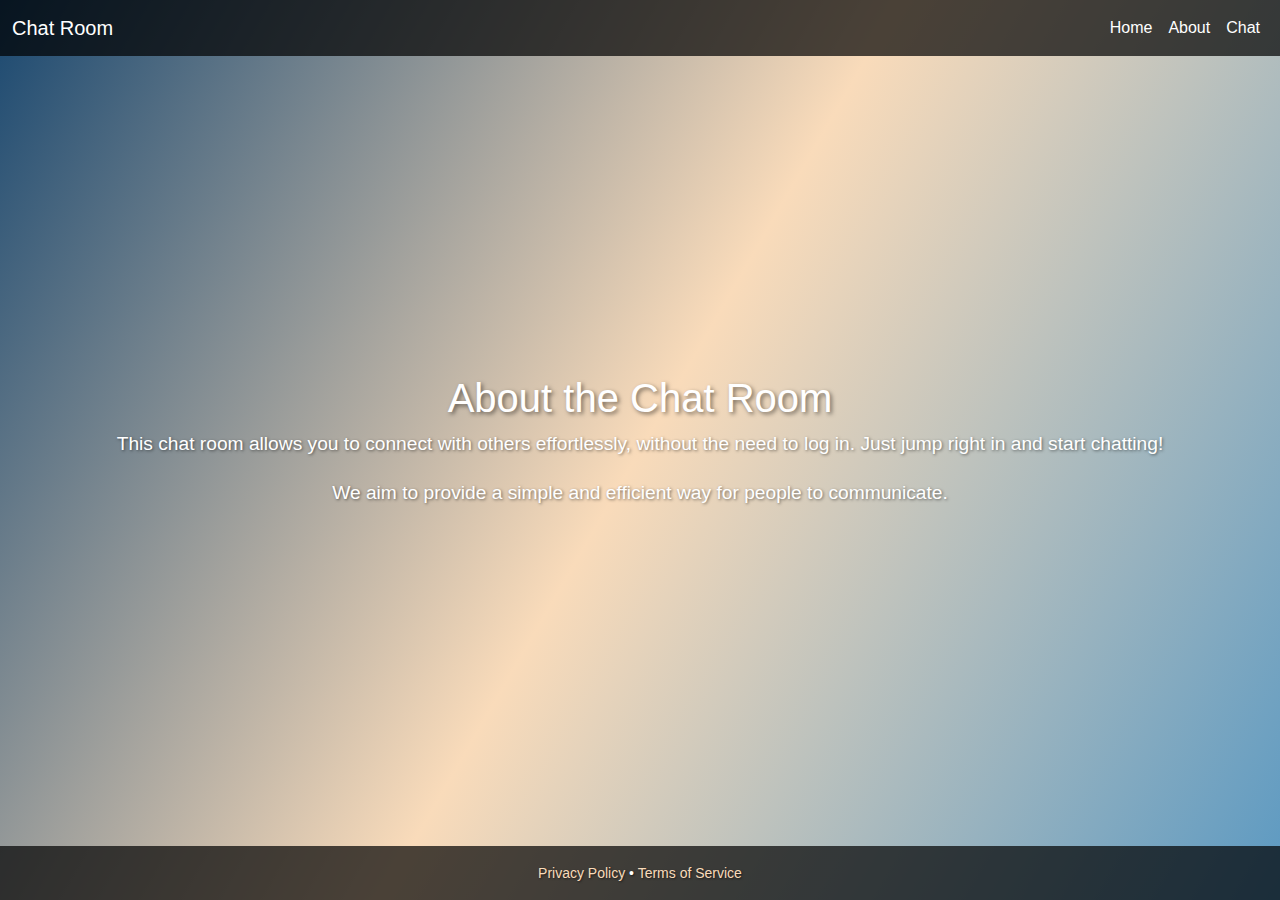
==== about.html @ 4c762132 "Add files via upload" ====
<!DOCTYPE html>
<html lang="en">
<head>
    <meta charset="UTF-8">
    <meta name="viewport" content="width=device-width, initial-scale=1">
    <title>Chat Room - About</title>
    <link href="https://cdn.jsdelivr.net/npm/bootstrap@5.3.0/dist/css/bootstrap.min.css" rel="stylesheet">
    <link rel="stylesheet" href="styles.css">
</head>
<body>
    <nav class="navbar navbar-expand-lg">
        <div class="container-fluid">
            <a class="navbar-brand" href="index.html">Chat Room</a>
            <button class="navbar-toggler" type="button" data-bs-toggle="collapse" data-bs-target="#navbarNav" aria-controls="navbarNav" aria-expanded="false" aria-label="Toggle navigation">
                <span class="navbar-toggler-icon"></span>
            </button>
            <div class="collapse navbar-collapse" id="navbarNav">
                <ul class="navbar-nav ms-auto">
                    <li class="nav-item"><a class="nav-link" href="index.html">Home</a></li>
                    <li class="nav-item"><a class="nav-link" href="about.html">About</a></li>
                    <li class="nav-item"><a class="nav-link" href="chat.html">Chat</a></li>
                </ul>
            </div>
        </div>
    </nav>
    <div class="container hero-section">
        <h2>About the Chat Room</h2>
        <p>This chat room allows you to connect with others effortlessly, without the need to log in. Just jump right in and start chatting!</p>
        <p>We aim to provide a simple and efficient way for people to communicate.</p>
    </div>
    <footer>
        <small><a href="#">Privacy Policy</a> • <a href="#">Terms of Service</a></small>
    </footer>
    <script src="https://cdn.jsdelivr.net/npm/bootstrap@5.3.0/dist/js/bootstrap.bundle.min.js"></script>
</body>
</html>
---- styles.css ----
/* General Styles */
body {
    background: linear-gradient(300deg, #5B99C2, #F9DBBA, #1A4870);
    color: #ffffff;
    font-family: 'Arial', sans-serif;
    min-height: 100vh;
    display: flex;
    flex-direction: column;
    margin: 0;
}

.navbar {
    background-color: rgba(0, 0, 0, 0.7);
}

.navbar-brand, .nav-link {
    color: #ffffff !important;
}

.navbar-brand:hover, .nav-link:hover {
    color: #e9ecef !important;
}

.hero-section {
    flex: 1;
    padding: 100px 0;
    text-align: center;
    display: flex;
    flex-direction: column;
    justify-content: center;
    align-items: center;
}

h2 {
    font-size: 2.5rem;
    text-shadow: 2px 2px 4px rgba(0, 0, 0, 0.5);
}

p {
    font-size: 1.2rem;
    margin-bottom: 20px;
    text-shadow: 1px 1px 3px rgba(0, 0, 0, 0.5);
}

.btn-primary {
    background-color: #1A4870;
    border-color: #1A4870;
}

.btn-primary:hover {
    background-color: #5B99C2;
    border-color: #5B99C2;
}

footer {
    padding: 15px 0;
    text-align: center;
    background-color: rgba(0, 0, 0, 0.7);
    color: #ffffff;
    text-shadow: 1px 1px 2px rgba(0, 0, 0, 0.5);
}

footer a {
    color: #F9DBBA;
    text-decoration: none;
}

footer a:hover {
    text-decoration: underline;
}
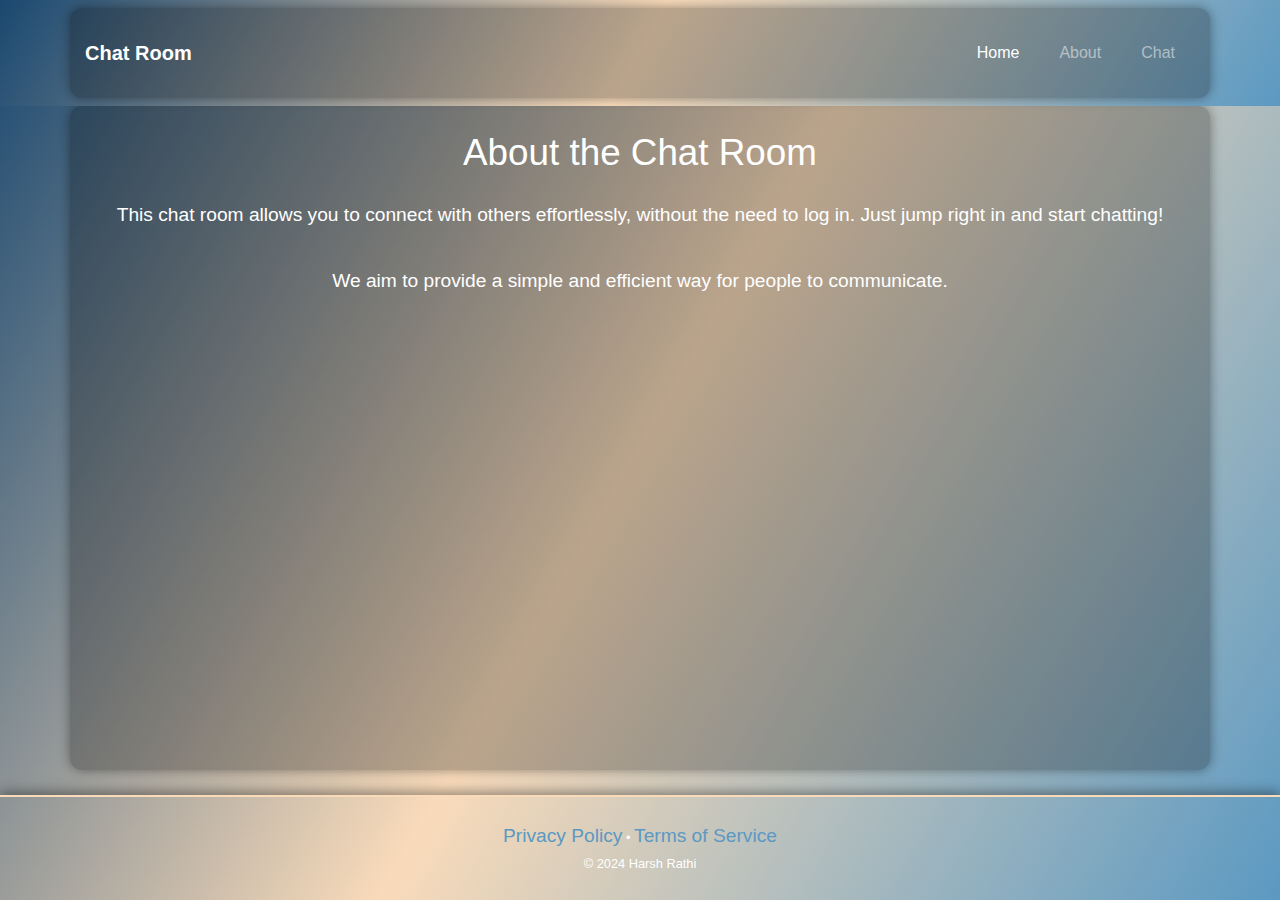
==== commit c5a72fdc: "Add files via upload" ====
--- a/about.html
+++ b/about.html
@@ -4,33 +4,52 @@
     <meta charset="UTF-8">
     <meta name="viewport" content="width=device-width, initial-scale=1">
     <title>Chat Room - About</title>
-    <link href="https://cdn.jsdelivr.net/npm/bootstrap@5.3.0/dist/css/bootstrap.min.css" rel="stylesheet">
+    
+    <!-- Link to the external stylesheet -->
     <link rel="stylesheet" href="styles.css">
+    <!-- Bootstrap CSS for basic styling -->
+    <link href="https://stackpath.bootstrapcdn.com/bootstrap/4.5.2/css/bootstrap.min.css" rel="stylesheet">
 </head>
 <body>
-    <nav class="navbar navbar-expand-lg">
-        <div class="container-fluid">
+    <!-- Navbar -->
+    <nav class="navbar navbar-expand-lg navbar-dark">
+        <div class="container">
             <a class="navbar-brand" href="index.html">Chat Room</a>
-            <button class="navbar-toggler" type="button" data-bs-toggle="collapse" data-bs-target="#navbarNav" aria-controls="navbarNav" aria-expanded="false" aria-label="Toggle navigation">
+            <button class="navbar-toggler" type="button" data-toggle="collapse" data-target="#navbarNav" aria-controls="navbarNav" aria-expanded="false" aria-label="Toggle navigation">
                 <span class="navbar-toggler-icon"></span>
             </button>
             <div class="collapse navbar-collapse" id="navbarNav">
-                <ul class="navbar-nav ms-auto">
-                    <li class="nav-item"><a class="nav-link" href="index.html">Home</a></li>
-                    <li class="nav-item"><a class="nav-link" href="about.html">About</a></li>
-                    <li class="nav-item"><a class="nav-link" href="chat.html">Chat</a></li>
+                <ul class="navbar-nav ml-auto">
+                    <li class="nav-item active">
+                        <a class="nav-link" href="index.html">Home</a>
+                    </li>
+                    <li class="nav-item">
+                        <a class="nav-link" href="about.html">About</a>
+                    </li>
+                    <li class="nav-item">
+                        <a class="nav-link" href="chat.html">Chat</a>
+                    </li>
                 </ul>
             </div>
         </div>
     </nav>
+    
+    <!-- Hero Section -->
     <div class="container hero-section">
         <h2>About the Chat Room</h2>
         <p>This chat room allows you to connect with others effortlessly, without the need to log in. Just jump right in and start chatting!</p>
         <p>We aim to provide a simple and efficient way for people to communicate.</p>
     </div>
+    
+    <!-- Footer -->
     <footer>
-        <small><a href="#">Privacy Policy</a> • <a href="#">Terms of Service</a></small>
+        <small>
+            <a href="#">Privacy Policy</a> • <a href="#">Terms of Service</a> <br>
+            © 2024 Harsh Rathi <!-- Copyright Notice -->
+        </small>
     </footer>
-    <script src="https://cdn.jsdelivr.net/npm/bootstrap@5.3.0/dist/js/bootstrap.bundle.min.js"></script>
+    
+    <!-- Link to external JavaScript file -->
+    <script src="script.js"></script>
 </body>
 </html>
--- a/styles.css
+++ b/styles.css
@@ -3,68 +3,206 @@
     background: linear-gradient(300deg, #5B99C2, #F9DBBA, #1A4870);
     color: #ffffff;
     font-family: 'Arial', sans-serif;
-    min-height: 100vh;
+    margin: 0;
+    padding: 0;
     display: flex;
     flex-direction: column;
-    margin: 0;
-}
-
-.navbar {
-    background-color: rgba(0, 0, 0, 0.7);
-}
-
-.navbar-brand, .nav-link {
-    color: #ffffff !important;
-}
-
-.navbar-brand:hover, .nav-link:hover {
-    color: #e9ecef !important;
-}
-
+    min-height: 100vh;
+    transition: background-color 0.5s ease-in-out; /* Smooth background color transition */
+}
+
+.container {
+    width: 85%;
+    max-width: 1100px;
+    margin: auto;
+}
+
+/* Navbar Styles */
+.navbar-dark {
+    background: linear-gradient(300deg, #5B99C2, #F9DBBA, #1A4870); /* Gradient background for navbar */
+}
+
+.navbar-dark .navbar-nav .nav-link {
+    color: #ffffff;
+}
+
+.navbar-dark .navbar-nav .nav-link:hover, .navbar-dark .navbar-nav .nav-link:focus {
+    color: #F9DBBA; /* Highlight color on hover/focus */
+}
+
+.navbar-brand {
+    font-weight: bold;
+    color: #ffffff !important; /* Ensures brand color remains white */
+}
+
+@media (min-width: 768px) {
+    .navbar-nav {
+        display: flex;
+        flex-direction: row;
+        position: static;
+        background-color: transparent;
+        box-shadow: none;
+    }
+
+    .nav-item {
+        margin: 0 12px;
+    }
+
+    .navbar-toggler {
+        display: none;
+    }
+}
+
+/* Hero Section */
 .hero-section {
-    flex: 1;
-    padding: 100px 0;
+    padding: 70px 20px;
     text-align: center;
-    display: flex;
-    flex-direction: column;
-    justify-content: center;
-    align-items: center;
-}
-
-h2 {
-    font-size: 2.5rem;
-    text-shadow: 2px 2px 4px rgba(0, 0, 0, 0.5);
-}
-
-p {
+    background: linear-gradient(300deg, #5B99C2, #F9DBBA, #1A4870);
+    color: #ffffff;
+    border-radius: 12px;
+    margin-top: 30px;
+    flex-grow: 1;
+    box-shadow: 0 10px 20px rgba(0, 0, 0, 0.3); /* Softer shadow */
+}
+
+.hero-section h2 {
+    font-size: 2.3rem;
+    margin-bottom: 25px;
+}
+
+.hero-section p {
     font-size: 1.2rem;
-    margin-bottom: 20px;
-    text-shadow: 1px 1px 3px rgba(0, 0, 0, 0.5);
+    margin-bottom: 35px;
+    line-height: 1.6;
 }
 
 .btn-primary {
-    background-color: #1A4870;
-    border-color: #1A4870;
+    background-color: #F9DBBA;
+    border: none;
+    color: #1A4870;
+    padding: 12px 28px;
+    font-size: 1.1rem;
+    border-radius: 8px;
+    cursor: pointer;
+    transition: background-color 0.3s ease, transform 0.2s ease;
 }
 
 .btn-primary:hover {
     background-color: #5B99C2;
-    border-color: #5B99C2;
-}
-
+    transform: scale(1.08); /* Slightly larger on hover */
+}
+
+/* Chat Container Styles */
+body, html {
+    height: 100%;
+    margin: 0;
+    font-family: 'Arial', sans-serif;
+    background: linear-gradient(300deg, #5B99C2, #F9DBBA, #1A4870); /* Consistent background */
+    color: #ffffff;
+}
+
+.container {
+    width: 90%;
+    max-width: 800px; /* Adjusted for better layout */
+    margin: auto;
+    padding: 25px;
+    box-shadow: 0 0 12px rgba(0, 0, 0, 0.4);
+    border-radius: 12px;
+    background: rgba(0, 0, 0, 0.25); /* Semi-transparent container background */
+}
+
+/* Chat Box Enhancements */
+#chat-box {
+    height: 420px;
+    overflow-y: auto;
+    border: 1px solid #ffffff40;
+    border-radius: 12px;
+    padding: 12px;
+    scroll-behavior: smooth; /* Smooth scrolling for messages */
+}
+
+.message {
+    padding: 10px 14px;
+    margin: 6px 0;
+    background-color: #ffffff30; /* Semi-transparent messages */
+    border-radius: 8px;
+    font-size: 1.1rem;
+    color: #E6E6FA;
+    animation: fadeIn 0.6s ease-in-out; /* Fade-in effect for messages */
+}
+
+.message .name {
+    font-weight: bold;
+    color: #D3D3D3; /* Lighter color for names */
+    margin-right: 7px;
+}
+
+.message:nth-child(odd) {
+    background-color: #ffffff40; /* Slightly different shade for odd messages */
+}
+
+/* Time Stamp Style */
+.time-stamp {
+    display: block;
+    text-align: right;
+    font-size: 0.8rem;
+    color: #ffffff;
+}
+
+/* Input Form Styles */
+#chat-form {
+    display: flex;
+    margin-top: 12px;
+}
+
+#chat-form input[type="text"] {
+    flex: 1;
+    padding: 12px;
+    margin-right: 8px;
+    border: none;
+    border-radius: 6px;
+}
+
+#chat-form button {
+    padding: 12px 22px;
+    background-color: #5B99C2;
+    color: #ffffff;
+    border: none;
+    border-radius: 6px;
+    cursor: pointer;
+    transition: background 0.3s ease, transform 0.2s ease;
+}
+
+#chat-form button:hover {
+    background-color: #F9DBBA;
+    transform: scale(1.12); /* Slight scale effect on hover */
+}
+
+/* Fade-in Animation */
+@keyframes fadeIn {
+    0% { opacity: 0; transform: translateY(15px); }
+    100% { opacity: 1; transform: translateY(0); }
+}
+
+/* Footer */
 footer {
-    padding: 15px 0;
+    padding: 25px 0;
     text-align: center;
-    background-color: rgba(0, 0, 0, 0.7);
-    color: #ffffff;
-    text-shadow: 1px 1px 2px rgba(0, 0, 0, 0.5);
+    background-color: linear-gradient(300deg, #5B99C2, #F9DBBA, #1A4870);
+    color: #ffffff;
+    border-top: 2px solid #F9DBBA;
+    box-shadow: 0 -3px 12px rgba(0, 0, 0, 0.4);
+    margin-top: 25px;
 }
 
 footer a {
+    color: #5B99C2;
+    text-decoration: none;
+    font-size: 1.2rem;
+    transition: color 0.3s ease;
+}
+
+footer a:hover {
     color: #F9DBBA;
-    text-decoration: none;
-}
-
-footer a:hover {
-    text-decoration: underline;
-}
+    text-decoration: underline; /* Underline effect on hover */
+}
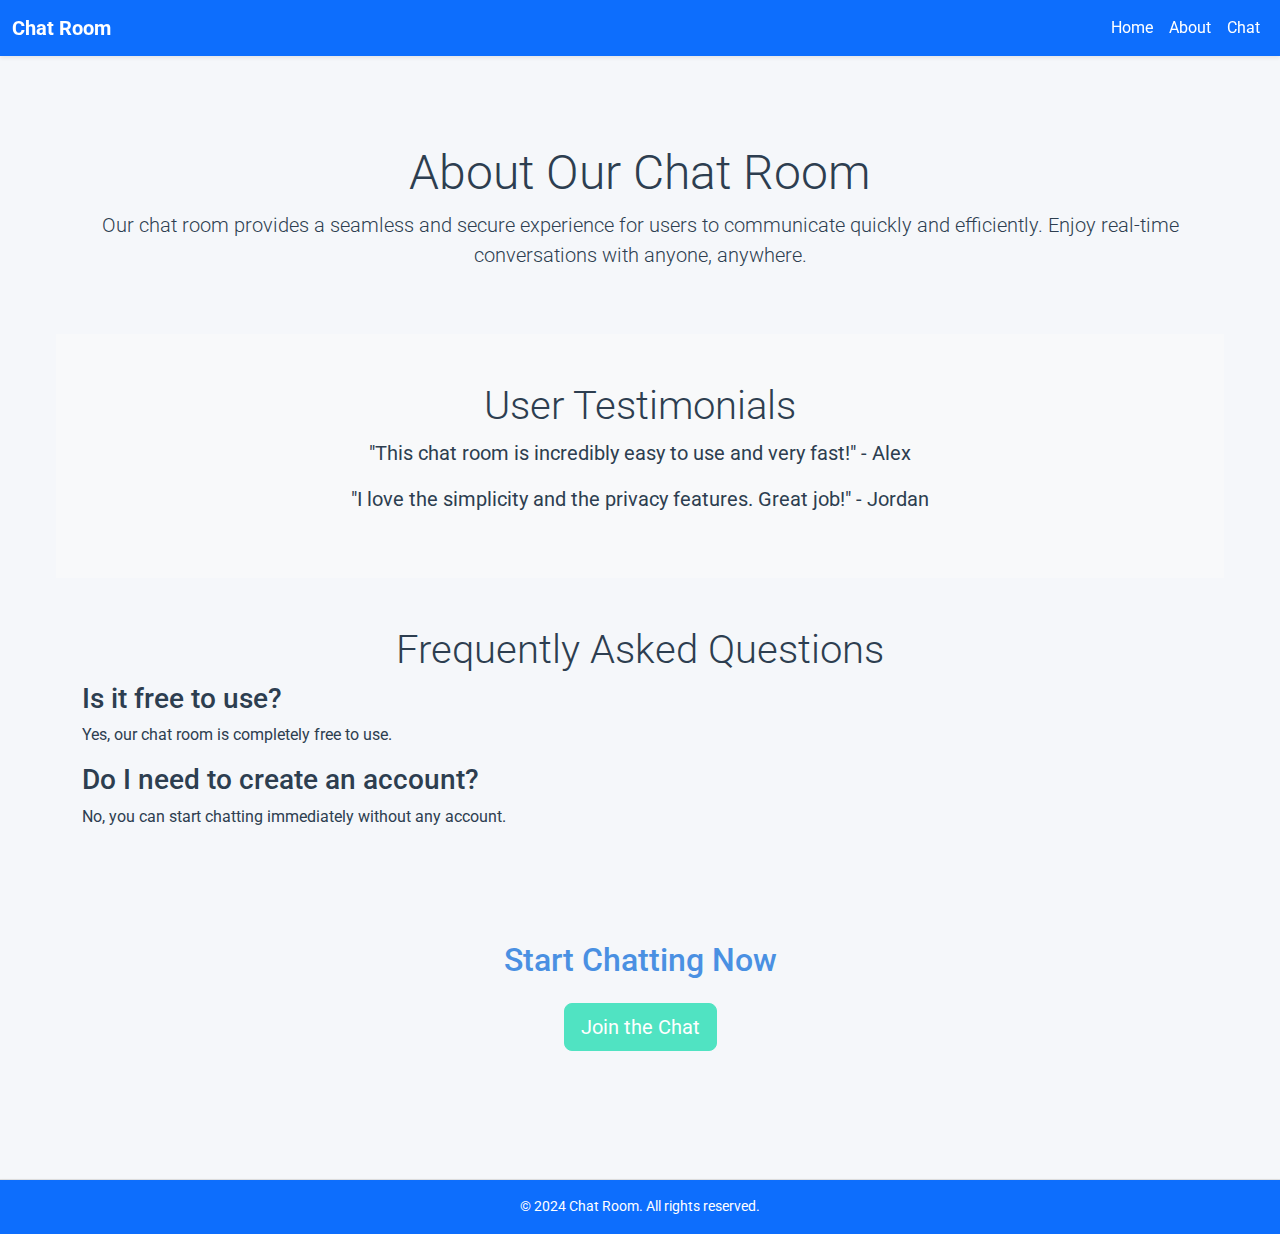
==== commit 174512d6: "Add files via upload" ====
--- a/about.html
+++ b/about.html
@@ -2,54 +2,81 @@
 <html lang="en">
 <head>
     <meta charset="UTF-8">
-    <meta name="viewport" content="width=device-width, initial-scale=1">
+    <meta name="viewport" content="width=device-width, initial-scale=1.0">
     <title>Chat Room - About</title>
-    
-    <!-- Link to the external stylesheet -->
+    <!-- Bootstrap CSS -->
+    <link href="https://cdn.jsdelivr.net/npm/bootstrap@5.3.0/dist/css/bootstrap.min.css" rel="stylesheet">
+    <link href="https://fonts.googleapis.com/css2?family=Roboto:wght@400;700&display=swap" rel="stylesheet">
     <link rel="stylesheet" href="styles.css">
-    <!-- Bootstrap CSS for basic styling -->
-    <link href="https://stackpath.bootstrapcdn.com/bootstrap/4.5.2/css/bootstrap.min.css" rel="stylesheet">
 </head>
 <body>
-    <!-- Navbar -->
-    <nav class="navbar navbar-expand-lg navbar-dark">
-        <div class="container">
-            <a class="navbar-brand" href="index.html">Chat Room</a>
-            <button class="navbar-toggler" type="button" data-toggle="collapse" data-target="#navbarNav" aria-controls="navbarNav" aria-expanded="false" aria-label="Toggle navigation">
+    <!-- Bootstrap Navbar -->
+    <nav class="navbar navbar-expand-lg navbar-dark bg-primary shadow-sm fixed-top">
+        <div class="container-fluid">
+            <a class="navbar-brand text-white" href="./index.html">Chat Room</a>
+            <button class="navbar-toggler" type="button" data-bs-toggle="collapse" data-bs-target="#navbarNav" aria-controls="navbarNav" aria-expanded="false" aria-label="Toggle navigation">
                 <span class="navbar-toggler-icon"></span>
             </button>
             <div class="collapse navbar-collapse" id="navbarNav">
-                <ul class="navbar-nav ml-auto">
-                    <li class="nav-item active">
-                        <a class="nav-link" href="index.html">Home</a>
+                <ul class="navbar-nav ms-auto">
+                    <li class="nav-item">
+                        <a class="nav-link text-white" href="index.html">Home</a>
                     </li>
                     <li class="nav-item">
-                        <a class="nav-link" href="about.html">About</a>
+                        <a class="nav-link text-white active" aria-current="page" href="about.html">About</a>
                     </li>
                     <li class="nav-item">
-                        <a class="nav-link" href="chat.html">Chat</a>
+                        <a class="nav-link text-white" href="chat.html">Chat</a>
                     </li>
                 </ul>
             </div>
         </div>
     </nav>
-    
-    <!-- Hero Section -->
-    <div class="container hero-section">
-        <h2>About the Chat Room</h2>
-        <p>This chat room allows you to connect with others effortlessly, without the need to log in. Just jump right in and start chatting!</p>
-        <p>We aim to provide a simple and efficient way for people to communicate.</p>
-    </div>
-    
-    <!-- Footer -->
-    <footer>
-        <small>
-            <a href="#">Privacy Policy</a> • <a href="#">Terms of Service</a> <br>
-            © 2024 Harsh Rathi <!-- Copyright Notice -->
-        </small>
+
+    <main class="mt-5 pt-5">
+        <section class="container py-5">
+            <h2 class="text-center display-5">About Our Chat Room</h2>
+            <p class="lead text-center">Our chat room provides a seamless and secure experience for users to communicate quickly and efficiently. Enjoy real-time conversations with anyone, anywhere.</p>
+        </section>
+
+        <section class="testimonials text-center py-5 bg-light">
+            <div class="container">
+                <h2 class="display-6">User Testimonials</h2>
+                <blockquote class="blockquote">
+                    <p class="mb-0">"This chat room is incredibly easy to use and very fast!" - Alex</p>
+                </blockquote>
+                <blockquote class="blockquote">
+                    <p class="mb-0">"I love the simplicity and the privacy features. Great job!" - Jordan</p>
+                </blockquote>
+            </div>
+        </section>
+
+        <section class="faq container py-5">
+            <h2 class="display-6 text-center">Frequently Asked Questions</h2>
+            <div class="faq-item">
+                <h3>Is it free to use?</h3>
+                <p>Yes, our chat room is completely free to use.</p>
+            </div>
+            <div class="faq-item">
+                <h3>Do I need to create an account?</h3>
+                <p>No, you can start chatting immediately without any account.</p>
+            </div>
+        </section>
+
+        <section class="cta text-center py-5">
+            <div class="container">
+                <h2 class="mb-4">Start Chatting Now</h2>
+                <a href="chat.html" class="btn btn-success btn-lg">Join the Chat</a>
+            </div>
+        </section>
+    </main>
+
+    <footer class="text-center py-3 bg-primary shadow-sm">
+        <p class="text-white">&copy; 2024 Chat Room. All rights reserved.</p>
     </footer>
-    
-    <!-- Link to external JavaScript file -->
+
+    <!-- Bootstrap JS -->
+    <script src="https://cdn.jsdelivr.net/npm/bootstrap@5.3.0/dist/js/bootstrap.bundle.min.js"></script>
     <script src="script.js"></script>
 </body>
 </html>
--- a/styles.css
+++ b/styles.css
@@ -1,208 +1,148 @@
-/* General Styles */
+/* Global Styles */
 body {
-    background: linear-gradient(300deg, #5B99C2, #F9DBBA, #1A4870);
-    color: #ffffff;
-    font-family: 'Arial', sans-serif;
+    font-family: 'Roboto', sans-serif;
+    background-color: #F5F7FA;  /* Light gray background for the entire page */
+    color: #2D3E50;  /* Dark navy color for text */
     margin: 0;
     padding: 0;
-    display: flex;
-    flex-direction: column;
     min-height: 100vh;
-    transition: background-color 0.5s ease-in-out; /* Smooth background color transition */
-}
-
-.container {
-    width: 85%;
-    max-width: 1100px;
-    margin: auto;
+    overflow-x: hidden;
 }
 
 /* Navbar Styles */
-.navbar-dark {
-    background: linear-gradient(300deg, #5B99C2, #F9DBBA, #1A4870); /* Gradient background for navbar */
-}
-
-.navbar-dark .navbar-nav .nav-link {
-    color: #ffffff;
-}
-
-.navbar-dark .navbar-nav .nav-link:hover, .navbar-dark .navbar-nav .nav-link:focus {
-    color: #F9DBBA; /* Highlight color on hover/focus */
+.navbar {
+    background-color: #4A90E2;  /* Primary blue color for navbar */
 }
 
 .navbar-brand {
     font-weight: bold;
-    color: #ffffff !important; /* Ensures brand color remains white */
+    color: #FFFFFF !important;  /* Ensure brand text is visible */
 }
 
-@media (min-width: 768px) {
-    .navbar-nav {
-        display: flex;
-        flex-direction: row;
-        position: static;
-        background-color: transparent;
-        box-shadow: none;
-    }
-
-    .nav-item {
-        margin: 0 12px;
-    }
-
-    .navbar-toggler {
-        display: none;
-    }
+.navbar-nav .nav-link {
+    color: #FFFFFF !important;  /* White text for navbar links */
+    transition: color 0.3s ease;
 }
 
-/* Hero Section */
-.hero-section {
-    padding: 70px 20px;
-    text-align: center;
-    background: linear-gradient(300deg, #5B99C2, #F9DBBA, #1A4870);
-    color: #ffffff;
-    border-radius: 12px;
-    margin-top: 30px;
-    flex-grow: 1;
-    box-shadow: 0 10px 20px rgba(0, 0, 0, 0.3); /* Softer shadow */
+.navbar-nav .nav-link:hover {
+    color: #50E3C2 !important;  /* Teal color on hover for navbar links */
 }
 
-.hero-section h2 {
-    font-size: 2.3rem;
-    margin-bottom: 25px;
+/* Main Content Styles */
+main {
+    max-width: 1200px;
+    margin: auto;
+    padding: 2rem 1rem;
+    color: #2D3E50;  /* Dark navy color for main text */
 }
 
-.hero-section p {
-    font-size: 1.2rem;
-    margin-bottom: 35px;
-    line-height: 1.6;
+.intro {
+    margin-bottom: 3rem;
+    text-align: center;
 }
 
-.btn-primary {
-    background-color: #F9DBBA;
-    border: none;
-    color: #1A4870;
-    padding: 12px 28px;
-    font-size: 1.1rem;
-    border-radius: 8px;
-    cursor: pointer;
-    transition: background-color 0.3s ease, transform 0.2s ease;
+.intro h2 {
+    font-weight: 700;
+    color: #4A90E2;  /* Primary blue color for headings */
 }
 
-.btn-primary:hover {
-    background-color: #5B99C2;
-    transform: scale(1.08); /* Slightly larger on hover */
+.intro p {
+    color: #2D3E50;  /* Dark navy color for paragraphs */
 }
 
-/* Chat Container Styles */
-body, html {
-    height: 100%;
-    margin: 0;
-    font-family: 'Arial', sans-serif;
-    background: linear-gradient(300deg, #5B99C2, #F9DBBA, #1A4870); /* Consistent background */
-    color: #ffffff;
+.features {
+    margin-bottom: 3rem;
 }
 
-.container {
-    width: 90%;
-    max-width: 800px; /* Adjusted for better layout */
-    margin: auto;
-    padding: 25px;
-    box-shadow: 0 0 12px rgba(0, 0, 0, 0.4);
-    border-radius: 12px;
-    background: rgba(0, 0, 0, 0.25); /* Semi-transparent container background */
+.feature-box {
+    padding: 2rem;
+    background-color: #FFFFFF;  /* White background for feature boxes */
+    border-radius: 8px;
+    box-shadow: 0 4px 8px rgba(0, 0, 0, 0.1);
+    transition: transform 0.3s ease, box-shadow 0.3s ease, background-color 0.3s ease;
+    color: #2D3E50;  /* Dark navy color for feature box text */
 }
 
-/* Chat Box Enhancements */
-#chat-box {
-    height: 420px;
+.feature-box:hover {
+    transform: translateY(-5px);
+    box-shadow: 0 6px 16px rgba(0, 0, 0, 0.2);
+    background-color: #B8E986;  /* Light green on hover */
+}
+
+.cta {
+    margin-bottom: 3rem;
+    text-align: center;
+}
+
+.cta h2 {
+    color: #4A90E2;  /* Primary blue color for headings */
+}
+
+/* Footer Styles */
+footer {
+    background-color: #4A90E2;  /* Primary blue background */
+    color: #FFFFFF;  /* White text color for contrast */
+    border-top: 1px solid #ddd;
+    text-align: center;
+    padding: 1rem;
+    box-shadow: 0 -4px 8px rgba(0, 0, 0, 0.1);
+}
+
+footer p {
+    margin: 0;
+    font-size: 0.9rem;
+}
+
+/* Chat Box Styles */
+.chat-box {
+    height: 400px;
     overflow-y: auto;
-    border: 1px solid #ffffff40;
-    border-radius: 12px;
-    padding: 12px;
-    scroll-behavior: smooth; /* Smooth scrolling for messages */
+    background-color: #FFFFFF;  /* White background for chat box */
+    color: #2D3E50;  /* Dark navy color for chat text */
+    border-radius: 8px;
+    padding: 1rem;
+    box-shadow: 0 4px 8px rgba(0, 0, 0, 0.1);
 }
 
 .message {
-    padding: 10px 14px;
-    margin: 6px 0;
-    background-color: #ffffff30; /* Semi-transparent messages */
-    border-radius: 8px;
-    font-size: 1.1rem;
-    color: #E6E6FA;
-    animation: fadeIn 0.6s ease-in-out; /* Fade-in effect for messages */
+    margin-bottom: 1rem;
+    padding: 1rem;
+    background-color: #E9F7FE;  /* Light blue background for messages */
+    border-radius: 4px;
+    text-align: left;
 }
 
-.message .name {
-    font-weight: bold;
-    color: #D3D3D3; /* Lighter color for names */
-    margin-right: 7px;
+.message p {
+    margin: 0;
+    font-size: 1rem;
+    line-height: 1.5;
+    color: #2D3E50;  /* Ensure message text is dark navy */
 }
 
-.message:nth-child(odd) {
-    background-color: #ffffff40; /* Slightly different shade for odd messages */
+/* Button Styles */
+.btn-primary, .btn-success {
+    background-color: #50E3C2;
+    border-color: #50E3C2;
+    color: #FFFFFF;
+    transition: background-color 0.3s ease, border-color 0.3s ease;
 }
 
-/* Time Stamp Style */
-.time-stamp {
-    display: block;
-    text-align: right;
-    font-size: 0.8rem;
-    color: #ffffff;
+.btn-primary:hover, .btn-success:hover {
+    background-color: #4A90E2;
+    border-color: #4A90E2;
 }
 
-/* Input Form Styles */
-#chat-form {
-    display: flex;
-    margin-top: 12px;
+/* Responsive Design */
+@media (max-width: 768px) {
+    .feature-box {
+        padding: 1.5rem;
+    }
+
+    .cta h2 {
+        font-size: 1.75rem;
+    }
+
+    .chat-box {
+        height: 300px;
+    }
 }
-
-#chat-form input[type="text"] {
-    flex: 1;
-    padding: 12px;
-    margin-right: 8px;
-    border: none;
-    border-radius: 6px;
-}
-
-#chat-form button {
-    padding: 12px 22px;
-    background-color: #5B99C2;
-    color: #ffffff;
-    border: none;
-    border-radius: 6px;
-    cursor: pointer;
-    transition: background 0.3s ease, transform 0.2s ease;
-}
-
-#chat-form button:hover {
-    background-color: #F9DBBA;
-    transform: scale(1.12); /* Slight scale effect on hover */
-}
-
-/* Fade-in Animation */
-@keyframes fadeIn {
-    0% { opacity: 0; transform: translateY(15px); }
-    100% { opacity: 1; transform: translateY(0); }
-}
-
-/* Footer */
-footer {
-    padding: 25px 0;
-    text-align: center;
-    background-color: linear-gradient(300deg, #5B99C2, #F9DBBA, #1A4870);
-    color: #ffffff;
-    border-top: 2px solid #F9DBBA;
-    box-shadow: 0 -3px 12px rgba(0, 0, 0, 0.4);
-    margin-top: 25px;
-}
-
-footer a {
-    color: #5B99C2;
-    text-decoration: none;
-    font-size: 1.2rem;
-    transition: color 0.3s ease;
-}
-
-footer a:hover {
-    color: #F9DBBA;
-    text-decoration: underline; /* Underline effect on hover */
-}
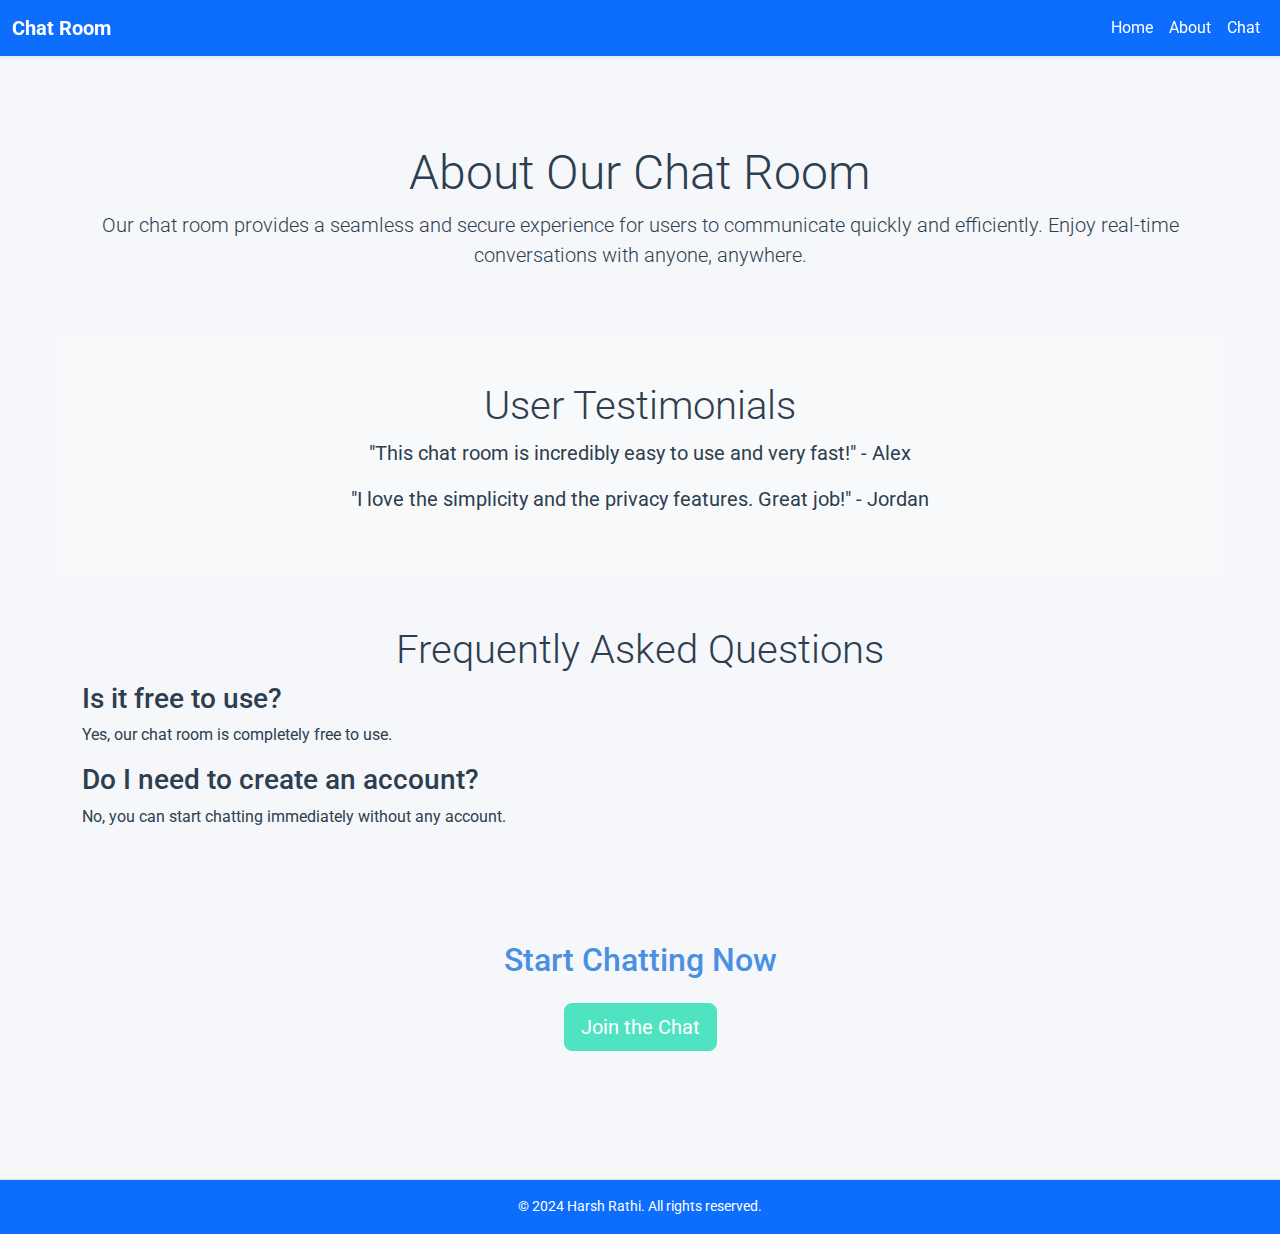
==== commit c16cd793: "Add files via upload" ====
--- a/about.html
+++ b/about.html
@@ -72,7 +72,7 @@
     </main>
 
     <footer class="text-center py-3 bg-primary shadow-sm">
-        <p class="text-white">&copy; 2024 Chat Room. All rights reserved.</p>
+        <p class="text-white">&copy; 2024 Harsh Rathi. All rights reserved.</p>
     </footer>
 
     <!-- Bootstrap JS -->
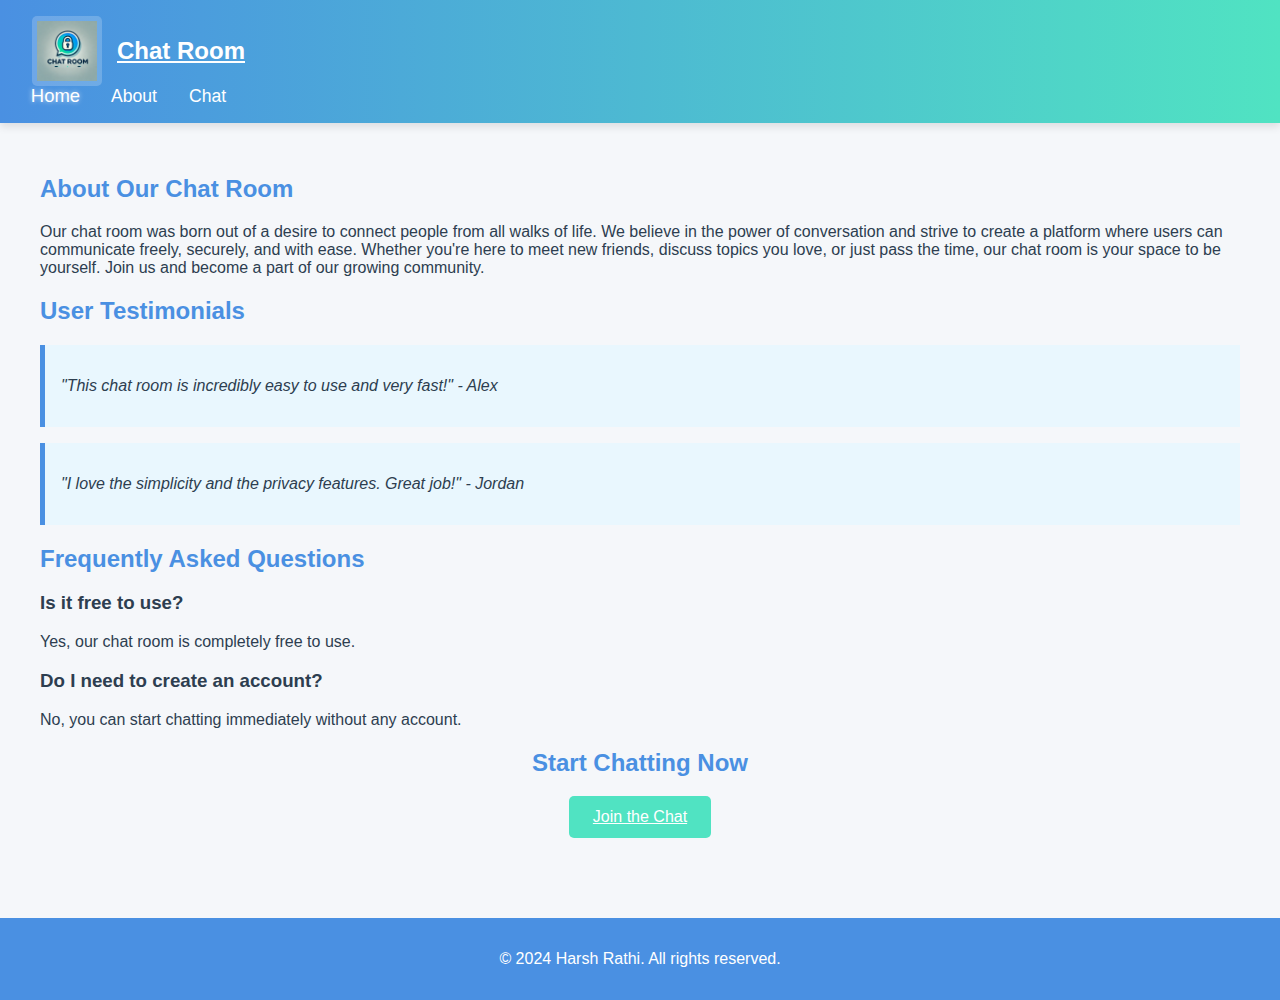
==== commit 6aa293d6: "Add files via upload" ====
--- a/about.html
+++ b/about.html
@@ -4,79 +4,75 @@
     <meta charset="UTF-8">
     <meta name="viewport" content="width=device-width, initial-scale=1.0">
     <title>Chat Room - About</title>
-    <!-- Bootstrap CSS -->
-    <link href="https://cdn.jsdelivr.net/npm/bootstrap@5.3.0/dist/css/bootstrap.min.css" rel="stylesheet">
-    <link href="https://fonts.googleapis.com/css2?family=Roboto:wght@400;700&display=swap" rel="stylesheet">
     <link rel="stylesheet" href="styles.css">
 </head>
 <body>
-    <!-- Bootstrap Navbar -->
-    <nav class="navbar navbar-expand-lg navbar-dark bg-primary shadow-sm fixed-top">
-        <div class="container-fluid">
-            <a class="navbar-brand text-white" href="./index.html">Chat Room</a>
-            <button class="navbar-toggler" type="button" data-bs-toggle="collapse" data-bs-target="#navbarNav" aria-controls="navbarNav" aria-expanded="false" aria-label="Toggle navigation">
-                <span class="navbar-toggler-icon"></span>
-            </button>
-            <div class="collapse navbar-collapse" id="navbarNav">
-                <ul class="navbar-nav ms-auto">
-                    <li class="nav-item">
-                        <a class="nav-link text-white" href="index.html">Home</a>
-                    </li>
-                    <li class="nav-item">
-                        <a class="nav-link text-white active" aria-current="page" href="about.html">About</a>
-                    </li>
-                    <li class="nav-item">
-                        <a class="nav-link text-white" href="chat.html">Chat</a>
-                    </li>
-                </ul>
+    <!-- Custom Navigation bar -->
+    <nav class="navbar">
+        <div class="container">
+            <a class="navbar-brand" href="./index.html">
+                <img src="logo.png" alt="Chat Room Logo" class="logo">
+                Chat Room
+            </a>
+            <div class="navbar-menu">
+                <a class="nav-link active" href="index.html">Home</a>
+                <a class="nav-link" href="about.html">About</a>
+                <a class="nav-link" href="chat.html">Chat</a>
             </div>
         </div>
     </nav>
-
-    <main class="mt-5 pt-5">
-        <section class="container py-5">
-            <h2 class="text-center display-5">About Our Chat Room</h2>
-            <p class="lead text-center">Our chat room provides a seamless and secure experience for users to communicate quickly and efficiently. Enjoy real-time conversations with anyone, anywhere.</p>
+    <main class="main-content">
+        <!-- About section -->
+        <section class="about-section">
+            <div class="container">
+                <h2 class="section-title">About Our Chat Room</h2>
+                <p class="lead">Our chat room was born out of a desire to connect people from all walks of life. We believe in the power of conversation and strive to create a platform where users can communicate freely, securely, and with ease. Whether you're here to meet new friends, discuss topics you love, or just pass the time, our chat room is your space to be yourself. Join us and become a part of our growing community.</p>
+            </div>
         </section>
 
-        <section class="testimonials text-center py-5 bg-light">
+        <!-- Testimonials -->
+        <section class="testimonials">
             <div class="container">
-                <h2 class="display-6">User Testimonials</h2>
-                <blockquote class="blockquote">
-                    <p class="mb-0">"This chat room is incredibly easy to use and very fast!" - Alex</p>
+                <h2 class="section-title">User Testimonials</h2>
+                <blockquote>
+                    <p>"This chat room is incredibly easy to use and very fast!" - Alex</p>
                 </blockquote>
-                <blockquote class="blockquote">
-                    <p class="mb-0">"I love the simplicity and the privacy features. Great job!" - Jordan</p>
+                <blockquote>
+                    <p>"I love the simplicity and the privacy features. Great job!" - Jordan</p>
                 </blockquote>
             </div>
         </section>
 
-        <section class="faq container py-5">
-            <h2 class="display-6 text-center">Frequently Asked Questions</h2>
-            <div class="faq-item">
-                <h3>Is it free to use?</h3>
-                <p>Yes, our chat room is completely free to use.</p>
-            </div>
-            <div class="faq-item">
-                <h3>Do I need to create an account?</h3>
-                <p>No, you can start chatting immediately without any account.</p>
+        <!-- FAQ -->
+        <section class="faq">
+            <div class="container">
+                <h2 class="section-title">Frequently Asked Questions</h2>
+                <div class="faq-item">
+                    <h3>Is it free to use?</h3>
+                    <p>Yes, our chat room is completely free to use.</p>
+                </div>
+                <div class="faq-item">
+                    <h3>Do I need to create an account?</h3>
+                    <p>No, you can start chatting immediately without any account.</p>
+                </div>
             </div>
         </section>
 
-        <section class="cta text-center py-5">
+        <!-- Call to Action -->
+        <section class="cta text-center">
             <div class="container">
-                <h2 class="mb-4">Start Chatting Now</h2>
-                <a href="chat.html" class="btn btn-success btn-lg">Join the Chat</a>
+                <h2 class="cta-title">Start Chatting Now</h2>
+                <a href="chat.html" class="btn-success">Join the Chat</a>
             </div>
         </section>
     </main>
 
-    <footer class="text-center py-3 bg-primary shadow-sm">
-        <p class="text-white">&copy; 2024 Harsh Rathi. All rights reserved.</p>
+    <!-- Footer -->
+    <footer class="footer">
+        <p>&copy; 2024 Harsh Rathi. All rights reserved.</p>
     </footer>
 
-    <!-- Bootstrap JS -->
-    <script src="https://cdn.jsdelivr.net/npm/bootstrap@5.3.0/dist/js/bootstrap.bundle.min.js"></script>
+    <!-- Custom JS -->
     <script src="script.js"></script>
 </body>
 </html>
--- a/styles.css
+++ b/styles.css
@@ -1,104 +1,135 @@
 /* Global Styles */
 body {
     font-family: 'Roboto', sans-serif;
-    background-color: #F5F7FA;  /* Light gray background for the entire page */
-    color: #2D3E50;  /* Dark navy color for text */
+    background-color: #F5F7FA;
+    color: #2D3E50;
     margin: 0;
     padding: 0;
-    min-height: 100vh;
-    overflow-x: hidden;
 }
 
-/* Navbar Styles */
+/* Navbar */
 .navbar {
-    background-color: #4A90E2;  /* Primary blue color for navbar */
+    background: linear-gradient(90deg, #4A90E2, #50E3C2);
+    padding: 1rem 2rem;
+    box-shadow: 0 4px 8px rgba(0, 0, 0, 0.1);
+    display: flex;
+    align-items: center;
+    justify-content: space-between;
 }
 
 .navbar-brand {
     font-weight: bold;
-    color: #FFFFFF !important;  /* Ensure brand text is visible */
+    color: #FFFFFF;
+    font-size: 1.5rem;
+    display: flex;
+    align-items: center;
 }
 
-.navbar-nav .nav-link {
-    color: #FFFFFF !important;  /* White text for navbar links */
-    transition: color 0.3s ease;
+.navbar-menu {
+    display: flex;
+    gap: 2rem;
 }
 
-.navbar-nav .nav-link:hover {
-    color: #50E3C2 !important;  /* Teal color on hover for navbar links */
+.nav-link {
+    color: #FFFFFF;
+    text-decoration: none;
+    font-size: 1.1rem;
+    transition: color 0.3s ease, transform 0.3s ease;
 }
 
-/* Main Content Styles */
-main {
+.nav-link:hover,
+.nav-link.active {
+    color: #ffffff;
+    text-shadow: 0px 0px 5px rgba(255, 255, 255, 0.7);
+    transform: scale(1.05);
+}
+
+/* Logo Style */
+.logo {
+    height: 60px;
+    width: auto;
+    margin-right: 15px;
+    vertical-align: middle;
+    padding: 5px;
+    border-radius: 5px;
+    background-color: rgba(255, 255, 255, 0.2);
+}
+
+/* Main Content */
+.main-content {
     max-width: 1200px;
     margin: auto;
     padding: 2rem 1rem;
-    color: #2D3E50;  /* Dark navy color for main text */
+    color: #2D3E50;
 }
 
-.intro {
-    margin-bottom: 3rem;
-    text-align: center;
-}
-
-.intro h2 {
-    font-weight: 700;
-    color: #4A90E2;  /* Primary blue color for headings */
-}
-
-.intro p {
-    color: #2D3E50;  /* Dark navy color for paragraphs */
-}
-
-.features {
-    margin-bottom: 3rem;
-}
-
-.feature-box {
-    padding: 2rem;
-    background-color: #FFFFFF;  /* White background for feature boxes */
-    border-radius: 8px;
-    box-shadow: 0 4px 8px rgba(0, 0, 0, 0.1);
-    transition: transform 0.3s ease, box-shadow 0.3s ease, background-color 0.3s ease;
-    color: #2D3E50;  /* Dark navy color for feature box text */
-}
-
-.feature-box:hover {
-    transform: translateY(-5px);
-    box-shadow: 0 6px 16px rgba(0, 0, 0, 0.2);
-    background-color: #B8E986;  /* Light green on hover */
-}
-
+.intro,
+.features,
 .cta {
     margin-bottom: 3rem;
     text-align: center;
 }
 
-.cta h2 {
-    color: #4A90E2;  /* Primary blue color for headings */
+.intro h2,
+.cta h2,
+.section-title {
+    font-weight: 700;
+    color: #4A90E2;
 }
 
-/* Footer Styles */
-footer {
-    background-color: #4A90E2;  /* Primary blue background */
-    color: #FFFFFF;  /* White text color for contrast */
-    border-top: 1px solid #ddd;
+.feature-box {
+    padding: 2rem;
+    background-color: #FFFFFF;
+    border-radius: 8px;
+    box-shadow: 0 4px 8px rgba(0, 0, 0, 0.1);
+    margin-bottom: 1.5rem;
+}
+
+.testimonials blockquote {
+    padding: 1rem;
+    background-color: #E9F7FE;
+    border-left: 5px solid #4A90E2;
+    margin: 1rem 0;
+    font-style: italic;
+}
+
+.blog-post {
+    padding: 1.5rem;
+    background-color: #FFFFFF;
+    border-radius: 8px;
+    box-shadow: 0 4px 8px rgba(0, 0, 0, 0.1);
+    margin-bottom: 2rem;
+}
+
+.btn-primary, .btn-success {
+    display: inline-block;
+    padding: 0.75rem 1.5rem;
+    color: #FFFFFF;
+    background-color: #50E3C2;
+    border: none;
+    border-radius: 5px;
+    cursor: pointer;
+    transition: background-color 0.3s ease;
+}
+
+.btn-primary:hover, .btn-success:hover {
+    background-color: #4A90E2;
+}
+
+/* Footer */
+.footer {
+    background-color: #4A90E2;
+    color: #FFFFFF;
     text-align: center;
     padding: 1rem;
-    box-shadow: 0 -4px 8px rgba(0, 0, 0, 0.1);
 }
 
-footer p {
-    margin: 0;
-    font-size: 0.9rem;
-}
-
-/* Chat Box Styles */
+/* Chat Box */
 .chat-box {
     height: 400px;
     overflow-y: auto;
-    background-color: #FFFFFF;  /* White background for chat box */
-    color: #2D3E50;  /* Dark navy color for chat text */
+    background-color: #FFFFFF;
+    color: #2D3E50;
     border-radius: 8px;
     padding: 1rem;
     box-shadow: 0 4px 8px rgba(0, 0, 0, 0.1);
@@ -107,7 +138,7 @@
 .message {
     margin-bottom: 1rem;
     padding: 1rem;
-    background-color: #E9F7FE;  /* Light blue background for messages */
+    background-color: #E9F7FE;
     border-radius: 4px;
     text-align: left;
 }
@@ -115,34 +146,12 @@
 .message p {
     margin: 0;
     font-size: 1rem;
-    line-height: 1.5;
-    color: #2D3E50;  /* Ensure message text is dark navy */
+    color: #2D3E50;
 }
 
-/* Button Styles */
-.btn-primary, .btn-success {
-    background-color: #50E3C2;
-    border-color: #50E3C2;
-    color: #FFFFFF;
-    transition: background-color 0.3s ease, border-color 0.3s ease;
+/* Error Message */
+.error-message {
+    color: #D9534F;
+    font-size: 0.9rem;
+    margin-top: 1rem;
 }
-
-.btn-primary:hover, .btn-success:hover {
-    background-color: #4A90E2;
-    border-color: #4A90E2;
-}
-
-/* Responsive Design */
-@media (max-width: 768px) {
-    .feature-box {
-        padding: 1.5rem;
-    }
-
-    .cta h2 {
-        font-size: 1.75rem;
-    }
-
-    .chat-box {
-        height: 300px;
-    }
-}
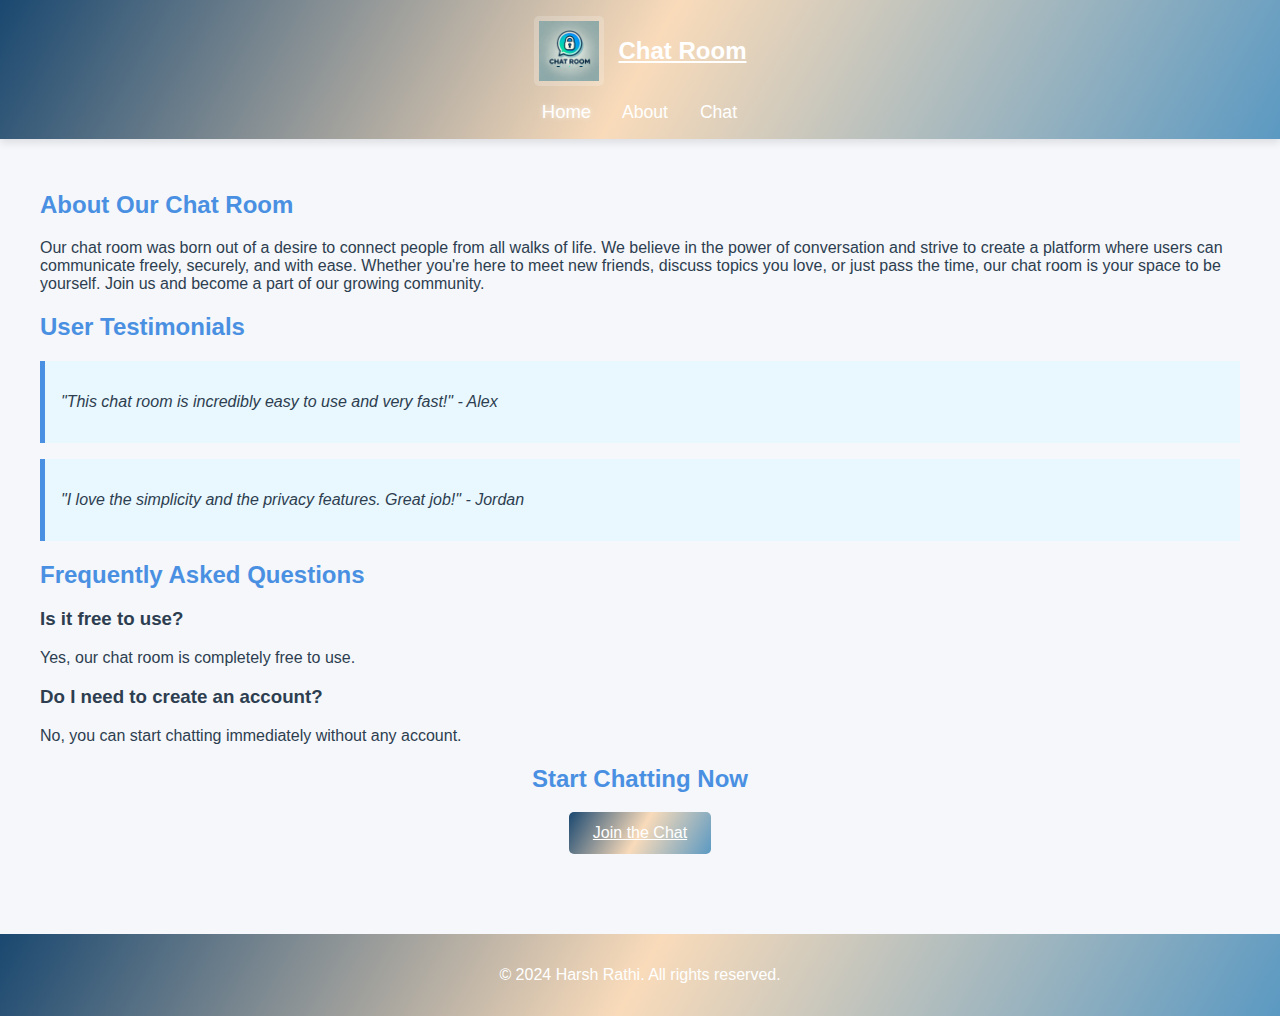
==== commit d769c8c7: "Add files via upload" ====
--- a/about.html
+++ b/about.html
@@ -14,6 +14,11 @@
                 <img src="logo.png" alt="Chat Room Logo" class="logo">
                 Chat Room
             </a>
+            <div class="hamburger" onclick="toggleMenu()">
+                <div></div>
+                <div></div>
+                <div></div>
+            </div>
             <div class="navbar-menu">
                 <a class="nav-link active" href="index.html">Home</a>
                 <a class="nav-link" href="about.html">About</a>
@@ -74,5 +79,10 @@
 
     <!-- Custom JS -->
     <script src="script.js"></script>
+    <script>
+        function toggleMenu() {
+            document.querySelector('.navbar-menu').classList.toggle('active');
+        }
+    </script>
 </body>
 </html>
--- a/styles.css
+++ b/styles.css
@@ -9,12 +9,12 @@
 
 /* Navbar */
 .navbar {
-    background: linear-gradient(90deg, #4A90E2, #50E3C2);
+    background: linear-gradient(300deg, #5B99C2, #F9DBBA, #1A4870);
     padding: 1rem 2rem;
     box-shadow: 0 4px 8px rgba(0, 0, 0, 0.1);
     display: flex;
     align-items: center;
-    justify-content: space-between;
+    flex-direction: column; /* Stack items vertically */
 }
 
 .navbar-brand {
@@ -23,11 +23,13 @@
     font-size: 1.5rem;
     display: flex;
     align-items: center;
+    margin-bottom: 1rem; /* Add space below the brand */
 }
 
 .navbar-menu {
     display: flex;
     gap: 2rem;
+    justify-content: center; /* Center the menu items */
 }
 
 .nav-link {
@@ -55,6 +57,55 @@
     background-color: rgba(255, 255, 255, 0.2);
 }
 
+/* Hamburger Menu for Small Screens */
+.hamburger {
+    display: none;
+    flex-direction: column;
+    cursor: pointer;
+}
+
+.hamburger div {
+    width: 25px;
+    height: 3px;
+    background-color: #fff;
+    margin: 4px 0;
+    transition: 0.4s;
+}
+
+/* Toggle Navbar Menu */
+.navbar-menu.active {
+    display: flex;
+    flex-direction: column;
+    gap: 1rem;
+    position: absolute;
+    top: 60px;
+    left: 0;
+    background: linear-gradient(300deg, #5B99C2, #F9DBBA, #1A4870);
+    width: 100%;
+    padding: 1rem;
+    box-shadow: 0 4px 8px rgba(0, 0, 0, 0.1);
+}
+
+@media (max-width: 768px) {
+    .navbar-menu {
+        display: none;
+    }
+
+    .hamburger {
+        display: flex;
+        margin-left: auto;
+    }
+
+    .navbar {
+        align-items: flex-start; /* Align items to the start */
+    }
+
+    .navbar-menu.active {
+        flex-direction: column;
+        align-items: flex-start;
+    }
+}
+
 /* Main Content */
 .main-content {
     max-width: 1200px;
@@ -105,7 +156,7 @@
     display: inline-block;
     padding: 0.75rem 1.5rem;
     color: #FFFFFF;
-    background-color: #50E3C2;
+    background: linear-gradient(300deg, #5B99C2, #F9DBBA, #1A4870);
     border: none;
     border-radius: 5px;
     cursor: pointer;
@@ -118,7 +169,7 @@
 
 /* Footer */
 .footer {
-    background-color: #4A90E2;
+    background: linear-gradient(300deg, #5B99C2, #F9DBBA, #1A4870);
     color: #FFFFFF;
     text-align: center;
     padding: 1rem;
@@ -149,9 +200,125 @@
     color: #2D3E50;
 }
 
+/* Timestamp */
+.timestamp {
+    font-size: 0.8rem;
+    color: #888;
+    margin-left: 10px;
+}
+
 /* Error Message */
 .error-message {
     color: #D9534F;
     font-size: 0.9rem;
     margin-top: 1rem;
 }
+
+/* Online Users Section */
+.online-users {
+    margin-top: 2rem;
+}
+
+.online-users h3 {
+    color: #4A90E2;
+    font-weight: bold;
+}
+
+.online-users ul {
+    list-style: none;
+    padding: 0;
+    margin: 0;
+}
+
+.online-users li {
+    background-color: #F5F7FA;
+    padding: 0.5rem;
+    border-radius: 4px;
+    margin-bottom: 0.5rem;
+}
+
+/* Feedback Section */
+.feedback {
+    margin-top: 3rem;
+    text-align: center;
+}
+
+.feedback textarea {
+    width: 100%;
+    height: 100px;
+    padding: 1rem;
+    margin-bottom: 1rem;
+    border-radius: 5px;
+    border: 1px solid #ccc;
+    font-size: 1rem;
+    font-family: 'Roboto', sans-serif;
+}
+
+.feedback button {
+    width: 100%;
+    font-size: 1rem;
+}
+
+/* Chat Form Input and Button */
+#chatForm {
+    display: flex;
+    align-items: center;
+    gap: 10px;
+    margin-top: 10px;
+}
+
+#chat-input {
+    flex-grow: 1;
+    padding: 10px;
+    border-radius: 5px;
+    border: 1px solid #ccc;
+    font-size: 1rem;
+    font-family: 'Roboto', sans-serif;
+    box-shadow: 0 2px 4px rgba(0, 0, 0, 0.1);
+}
+
+#chatForm button {
+    padding: 10px 20px;
+    font-size: 1rem;
+    border: none;
+    border-radius: 5px;
+    background: linear-gradient(300deg, #5B99C2, #F9DBBA, #1A4870);
+    color: #FFFFFF;
+    cursor: pointer;
+    transition: background-color 0.3s ease, transform 0.3s ease;
+    box-shadow: 0 2px 4px rgba(0, 0, 0, 0.2);
+}
+
+#chatForm button:hover {
+    background: linear-gradient(300deg, #4A90E2, #3B679E, #2A4870);
+    transform: scale(1.05);
+}
+
+/* Responsive Design */
+@media (max-width: 768px) {
+    .navbar-menu {
+        display: none;
+    }
+
+    .navbar-menu.active {
+        display: flex;
+        flex-direction: column;
+        gap: 1rem;
+        position: absolute;
+        top: 60px;
+        left: 0;
+        background: linear-gradient(300deg, #5B99C2, #F9DBBA, #1A4870);
+        width: 100%;
+        padding: 1rem;
+        box-shadow: 0 4px 8px rgba(0, 0, 0, 0.1);
+    }
+
+    .hamburger {
+        display: flex;
+        margin-left: auto;
+    }
+
+    .chat-box {
+        height: 300px; /* Reduce height for smaller screens */
+    }
+}
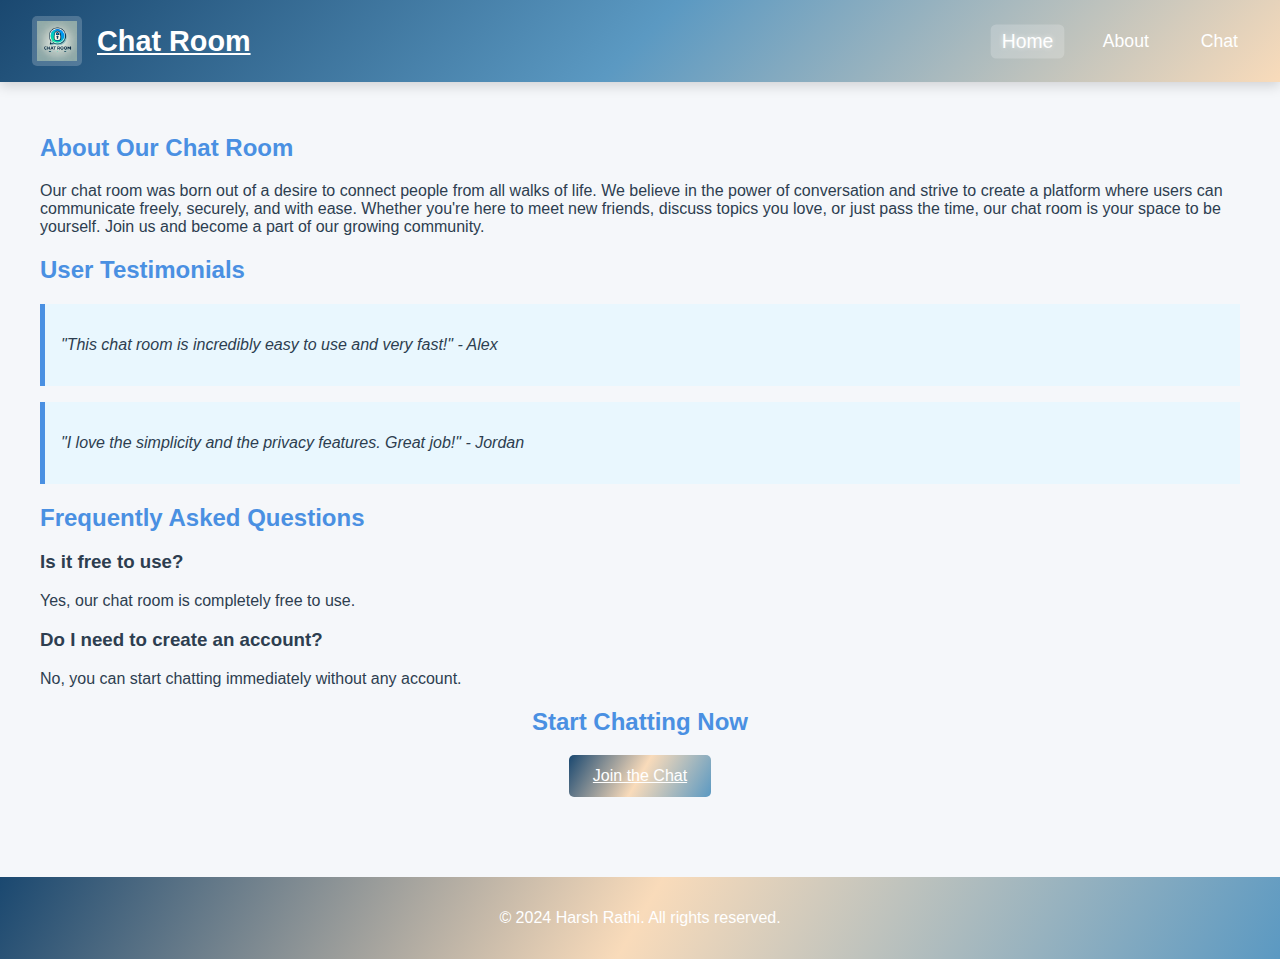
==== commit 9b816878: "Add files via upload" ====
--- a/about.html
+++ b/about.html
@@ -9,21 +9,19 @@
 <body>
     <!-- Custom Navigation bar -->
     <nav class="navbar">
-        <div class="container">
-            <a class="navbar-brand" href="./index.html">
-                <img src="logo.png" alt="Chat Room Logo" class="logo">
-                Chat Room
-            </a>
-            <div class="hamburger" onclick="toggleMenu()">
-                <div></div>
-                <div></div>
-                <div></div>
-            </div>
-            <div class="navbar-menu">
-                <a class="nav-link active" href="index.html">Home</a>
-                <a class="nav-link" href="about.html">About</a>
-                <a class="nav-link" href="chat.html">Chat</a>
-            </div>
+        <a class="navbar-brand" href="./index.html">
+            <img src="logo.png" alt="Chat Room Logo" class="logo">
+            Chat Room
+        </a>
+        <div class="hamburger" onclick="toggleMenu()">
+            <div></div>
+            <div></div>
+            <div></div>
+        </div>
+        <div class="navbar-menu">
+            <a class="nav-link active" href="index.html">Home</a>
+            <a class="nav-link" href="about.html">About</a>
+            <a class="nav-link" href="chat.html">Chat</a>
         </div>
     </nav>
     <main class="main-content">
--- a/styles.css
+++ b/styles.css
@@ -7,54 +7,57 @@
     padding: 0;
 }
 
-/* Navbar */
-.navbar {
-    background: linear-gradient(300deg, #5B99C2, #F9DBBA, #1A4870);
-    padding: 1rem 2rem;
-    box-shadow: 0 4px 8px rgba(0, 0, 0, 0.1);
-    display: flex;
-    align-items: center;
-    flex-direction: column; /* Stack items vertically */
-}
-
-.navbar-brand {
-    font-weight: bold;
-    color: #FFFFFF;
-    font-size: 1.5rem;
-    display: flex;
-    align-items: center;
-    margin-bottom: 1rem; /* Add space below the brand */
-}
-
-.navbar-menu {
-    display: flex;
-    gap: 2rem;
-    justify-content: center; /* Center the menu items */
-}
-
-.nav-link {
-    color: #FFFFFF;
-    text-decoration: none;
-    font-size: 1.1rem;
-    transition: color 0.3s ease, transform 0.3s ease;
-}
-
-.nav-link:hover,
-.nav-link.active {
-    color: #ffffff;
-    text-shadow: 0px 0px 5px rgba(255, 255, 255, 0.7);
-    transform: scale(1.05);
-}
-
 /* Logo Style */
 .logo {
-    height: 60px;
+    height: 40px; /* Reduced height */
     width: auto;
     margin-right: 15px;
     vertical-align: middle;
     padding: 5px;
     border-radius: 5px;
     background-color: rgba(255, 255, 255, 0.2);
+}
+
+
+/* Navbar */
+.navbar {
+    background: linear-gradient(135deg, #1A4870 0%, #5B99C2 50%, #F9DBBA 100%);
+    padding: 1rem 2rem;
+    box-shadow: 0 4px 12px rgba(0, 0, 0, 0.15);
+    display: flex;
+    align-items: center;
+    justify-content: space-between; /* Space between brand and links */
+    flex-direction: row; /* Keep items in a row */
+}
+
+.navbar-brand {
+    font-weight: bold;
+    color: #FFFFFF;
+    font-size: 1.8rem;
+    display: flex;
+    align-items: center;
+}
+
+.navbar-menu {
+    display: flex;
+    gap: 2rem;
+}
+
+.nav-link {
+    color: #FFFFFF;
+    text-decoration: none;
+    font-size: 1.1rem;
+    transition: color 0.3s ease, transform 0.3s ease;
+    padding: 5px 10px; /* Add padding to links */
+}
+
+.nav-link:hover,
+.nav-link.active {
+    color: #FFFFFF;
+    background-color: rgba(255, 255, 255, 0.2); /* Add background on hover */
+    border-radius: 5px;
+    text-shadow: 0px 0px 5px rgba(255, 255, 255, 0.7);
+    transform: scale(1.1);
 }
 
 /* Hamburger Menu for Small Screens */
@@ -62,6 +65,7 @@
     display: none;
     flex-direction: column;
     cursor: pointer;
+    transition: transform 0.3s ease; /* Add animation to the hamburger */
 }
 
 .hamburger div {
@@ -78,12 +82,12 @@
     flex-direction: column;
     gap: 1rem;
     position: absolute;
-    top: 60px;
+    top: 70px;
     left: 0;
-    background: linear-gradient(300deg, #5B99C2, #F9DBBA, #1A4870);
+    background: #1A4870;
     width: 100%;
     padding: 1rem;
-    box-shadow: 0 4px 8px rgba(0, 0, 0, 0.1);
+    box-shadow: 0 4px 8px rgba(0, 0, 0, 0.15);
 }
 
 @media (max-width: 768px) {
@@ -97,7 +101,7 @@
     }
 
     .navbar {
-        align-items: flex-start; /* Align items to the start */
+        align-items: center;
     }
 
     .navbar-menu.active {
